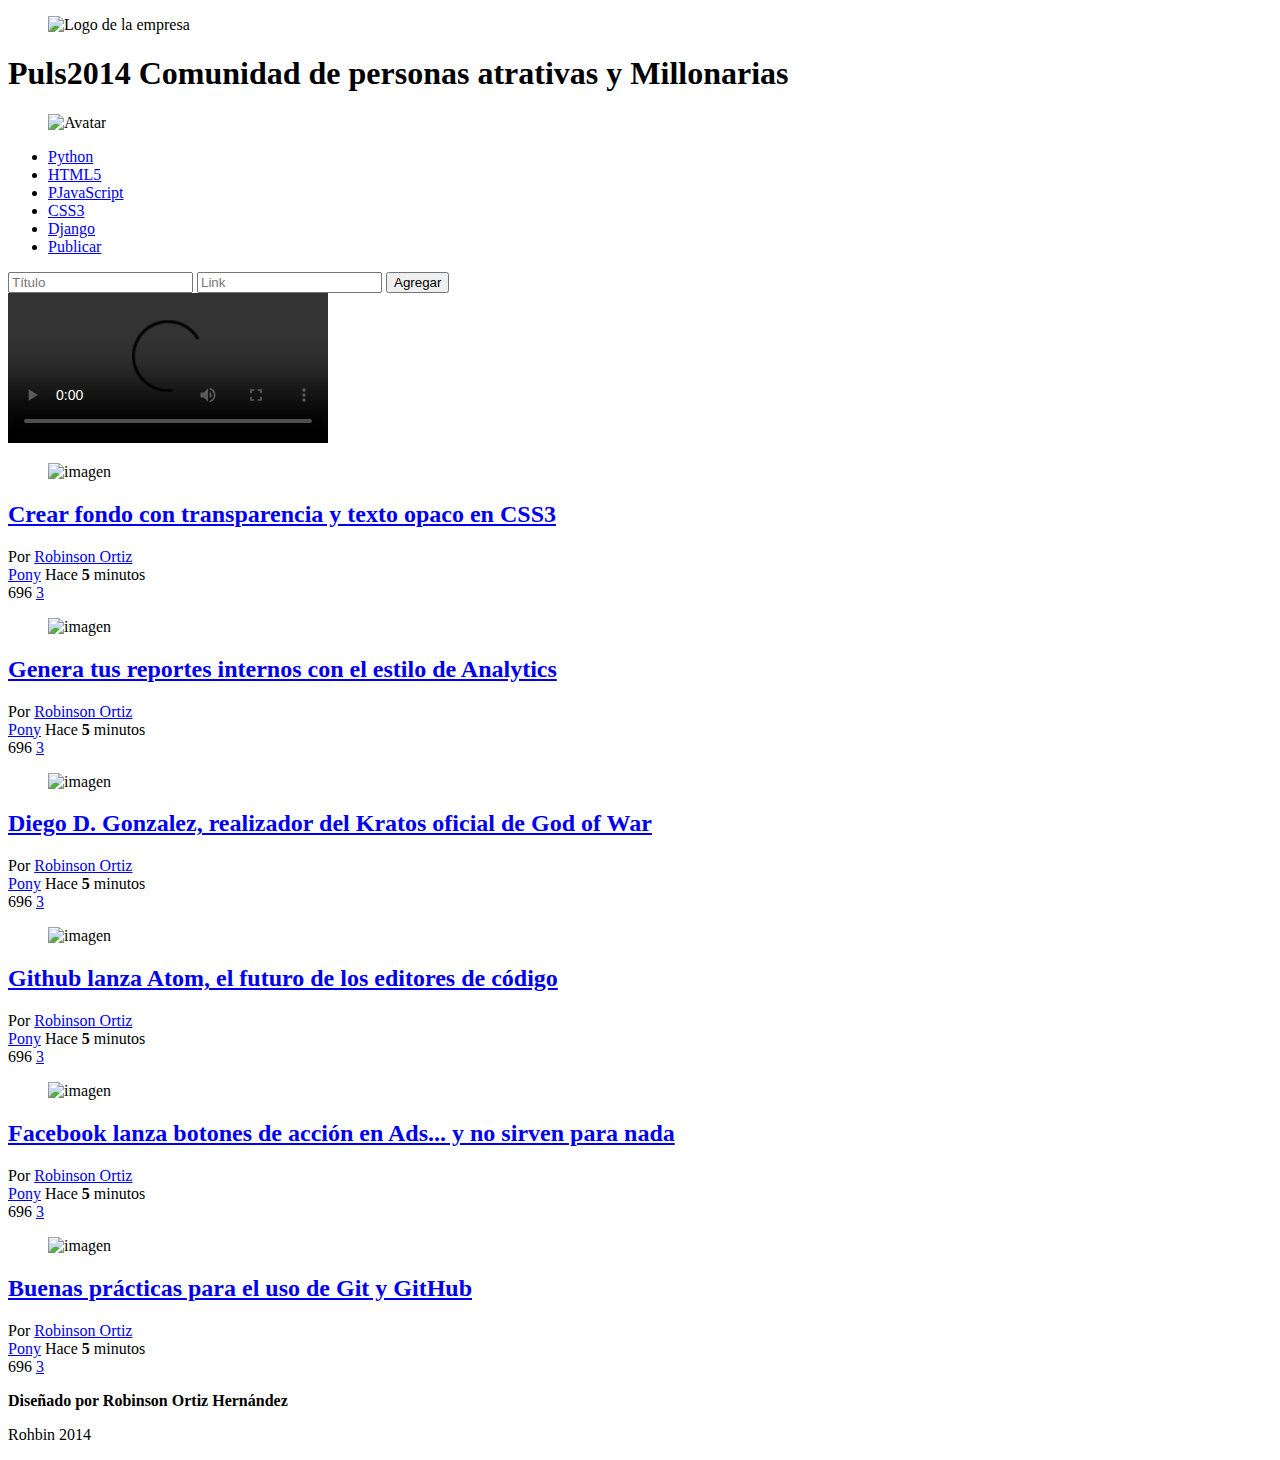
==== index.html @ 175573ba "Copie archivo index.html" ====
<!DOCTYPE html>
<html languaje="es">
<head>
	<meta charset="utf-8" />
	<meta name="description" content="Mi primera página diseñada con etiquetas HTML5" />
	<meta name="viewport" content="width=device-width, minimum-scale=1, maximum-scale=1" />
	<title>Puls 2014</title>
	<link rel="stylesheet" href="css/normalize.css">
	<link rel="stylesheet" href="css/estilos.css">
	<script src="js/prefixfree.js"></script>
</head>
<body>
	<header>
		<figure id="logo">
			<img src="images/logo.png" alt="Logo de la empresa" />
		</figure>
		<h1>Puls2014 Comunidad de personas atrativas y Millonarias</h1>
		<figure id="avatar">
			<img src="images/avatar.jpg" alt="Avatar" />
		</figure>
	</header>
	<nav>
		<ul>
			<li><a href="#">Python</a></li>
			<li><a href="#">HTML5</a></li>
			<li><a href="#">PJavaScript</a></li>
			<li><a href="#">CSS3</a></li>
			<li><a href="#">Django</a></li>
			<li id="publicar_nav">
				<a href="#" class="icon-pluma" id="mostrar_form">Publicar</a>
			</li>
		</ul>
	</nav>
	<form action="" id="formulario" class="formulario">
		<input type="text" placeholder="Título" id="titulo" required>
		<input type="url" placeholder="Link" id="link" required>
		<input type="submit" value="Agregar">
	</form>
	<aside>
		<video width="320" heigth="240" controls>
			<source src="video/lecturas.m4v" type="video/mp4">
			<source src="video/lecturas.ogg" type="video/ogg">
			<!-- Actualiza tunavegador -->
		</video>
	</aside>
	<section id="contenido">
		<article class="item">
			<figure class="imagen_item">
				<img src="images/imagen.jpg" alt="imagen" />
			</figure>
			<h2 class="titulo_item">
				<a href="#">Crear fondo con transparencia y texto opaco en CSS3</a>
			</h2>
			<div class="autor_item">
				Por <a href="#">Robinson Ortiz</a>
			</div>
			<div class="datos_item">
				<a href="#" class="tag_item">Pony</a>
				<span class="fecha_item">
					Hace <strong>5</strong> minutos
				</span>
			</div>
			<div class="votacion">
				<a href="#" class="up icon-flecha-arriba"></a>
				696
				<a href="#" class="down icon-flecha-abajo"></a>
				<a href="#" class="comentarios_item">3</a>
				<a href="#" class="guardar_item icon-estrella"></a>
			</div>
		</article>
		<article class="item">
			<figure class="imagen_item">
				<img src="images/imagen.jpg" alt="imagen" />
			</figure>
			<h2 class="titulo_item">
				<a href="#">Genera tus reportes internos con el estilo de Analytics</a>
			</h2>
			<div class="autor_item">
				Por <a href="#">Robinson Ortiz</a>
			</div>
			<div class="datos_item">
				<a href="#" class="tag_item">Pony</a>
				<span class="fecha_item">
					Hace <strong>5</strong> minutos
				</span>
			</div>
			<div class="votacion">
				<a href="#" class="up icon-flecha-arriba"></a>
				696
				<a href="#" class="down icon-flecha-abajo"></a>
				<a href="#" class="comentarios_item">3</a>
				<a href="#" class="guardar_item icon-estrella"></a>
			</div>
		</article>
		<article class="item">
			<figure class="imagen_item">
				<img src="images/imagen.jpg" alt="imagen" />
			</figure>
			<h2 class="titulo_item">
				<a href="#">Diego D. Gonzalez, realizador del Kratos oficial de God of War</a>
			</h2>
			<div class="autor_item">
				Por <a href="#">Robinson Ortiz</a>
			</div>
			<div class="datos_item">
				<a href="#" class="tag_item">Pony</a>
				<span class="fecha_item">
					Hace <strong>5</strong> minutos
				</span>
			</div>
			<div class="votacion">
				<a href="#" class="up icon-flecha-arriba"></a>
				696
				<a href="#" class="down icon-flecha-abajo"></a>
				<a href="#" class="comentarios_item">3</a>
				<a href="#" class="guardar_item icon-estrella"></a>
			</div>
		</article>
		<article class="item">
			<figure class="imagen_item">
				<img src="images/imagen.jpg" alt="imagen" />
			</figure>
			<h2 class="titulo_item">
				<a href="#">Github lanza Atom, el futuro de los editores de código</a>
			</h2>
			<div class="autor_item">
				Por <a href="#">Robinson Ortiz</a>
			</div>
			<div class="datos_item">
				<a href="#" class="tag_item">Pony</a>
				<span class="fecha_item">
					Hace <strong>5</strong> minutos
				</span>
			</div>
			<div class="votacion">
				<a href="#" class="up icon-flecha-arriba"></a>
				696
				<a href="#" class="down icon-flecha-abajo"></a>
				<a href="#" class="comentarios_item">3</a>
				<a href="#" class="guardar_item icon-estrella"></a>
			</div>
		</article>
		<article class="item">
			<figure class="imagen_item">
				<img src="images/imagen.jpg" alt="imagen" />
			</figure>
			<h2 class="titulo_item">
				<a href="#">Facebook lanza botones de acción en Ads... y no sirven para nada</a>
			</h2>
			<div class="autor_item">
				Por <a href="#">Robinson Ortiz</a>
			</div>
			<div class="datos_item">
				<a href="#" class="tag_item">Pony</a>
				<span class="fecha_item">
					Hace <strong>5</strong> minutos
				</span>
			</div>
			<div class="votacion">
				<a href="#" class="up icon-flecha-arriba"></a>
				696
				<a href="#" class="down icon-flecha-abajo"></a>
				<a href="#" class="comentarios_item">3</a>
				<a href="#" class="guardar_item icon-estrella"></a>
			</div>
		</article>
		<article class="item">
			<figure class="imagen_item">
				<img src="images/imagen.jpg" alt="imagen" />
			</figure>
			<h2 class="titulo_item">
				<a href="#">Buenas prácticas para el uso de Git y GitHub</a>
			</h2>
			<div class="autor_item">
				Por <a href="#">Robinson Ortiz</a>
			</div>
			<div class="datos_item">
				<a href="#" class="tag_item">Pony</a>
				<span class="fecha_item">
					Hace <strong>5</strong> minutos
				</span>
			</div>
			<div class="votacion">
				<a href="#" class="up icon-flecha-arriba"></a>
				696
				<a href="#" class="down icon-flecha-abajo"></a>
				<a href="#" class="comentarios_item">3</a>
				<a href="#" class="guardar_item icon-estrella"></a>
			</div>
		</article>
	</section>
	<footer><p>
			<strong>Diseñado por Robinson Ortiz Hernández</strong>
			</p>
			<p>Rohbin 2014</p>
	</footer>
	<script src="js/jQuery.js"></script>
	<script src="js/formulario.js"></script>
	<script>
		$(function() {
			
		});
	</script>
</body>
</html>
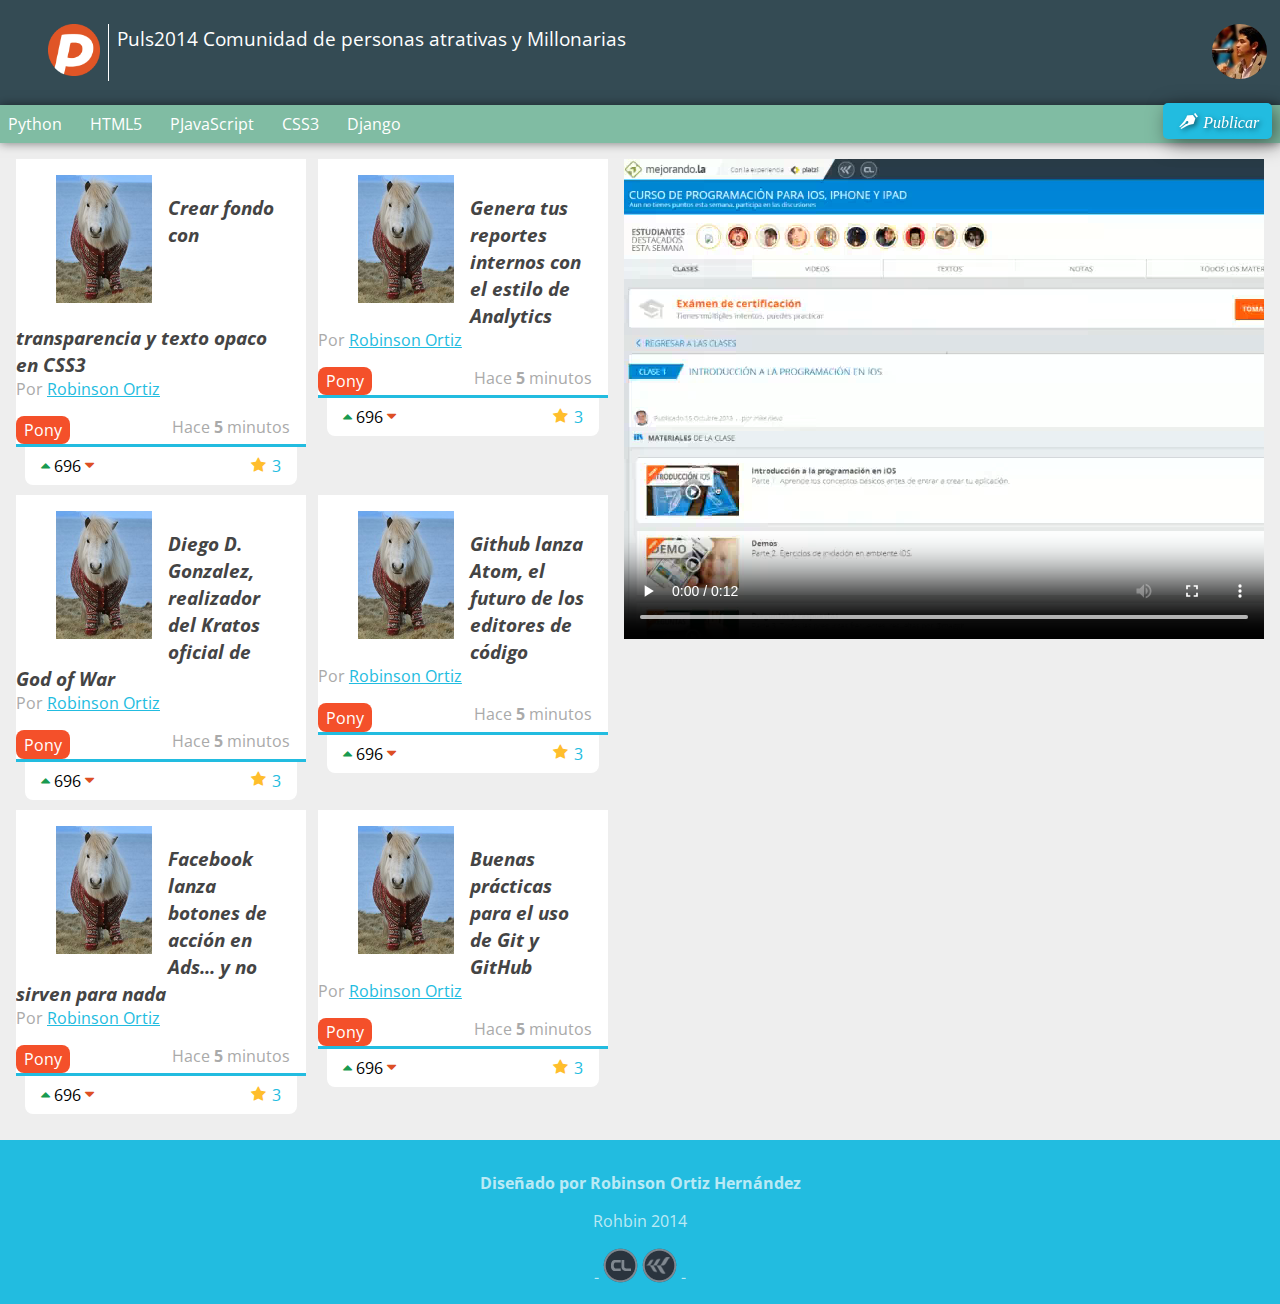
==== commit eda84395: "Clase 6" ====
--- a/index.html
+++ b/index.html
@@ -15,9 +15,7 @@
 			<img src="images/logo.png" alt="Logo de la empresa" />
 		</figure>
 		<h1>Puls2014 Comunidad de personas atrativas y Millonarias</h1>
-		<figure id="avatar">
-			<img src="images/avatar.jpg" alt="Avatar" />
-		</figure>
+		<figure id="avatar"></figure>
 	</header>
 	<nav>
 		<ul>
@@ -37,6 +35,8 @@
 		<input type="submit" value="Agregar">
 	</form>
 	<aside>
+		<div id="clima"></div>
+		<div id="geo"></div>
 		<video width="320" heigth="240" controls>
 			<source src="video/lecturas.m4v" type="video/mp4">
 			<source src="video/lecturas.ogg" type="video/ogg">
@@ -189,13 +189,17 @@
 			</div>
 		</article>
 	</section>
-	<footer><p>
+	<footer>
+		<p>
 			<strong>Diseñado por Robinson Ortiz Hernández</strong>
-			</p>
-			<p>Rohbin 2014</p>
+		</p>
+		<p>Rohbin 2014</p>
+		<div class="logosimbolos"></div>
 	</footer>
 	<script src="js/jQuery.js"></script>
 	<script src="js/formulario.js"></script>
+	<script src="js/geo.js"></script>
+	<script src="js/ajax.js"></script>
 	<script>
 		$(function() {
 			
--- a/css/estilos.css
+++ b/css/estilos.css
@@ -0,0 +1,329 @@
+@import url(http://fonts.googleapis.com/css?family=Open+Sans:300italic,700italic,400,700);
+
+@font-face {
+	font-family: 'iconos_pulsa';
+	src:url('../fonts/iconos_pulsa.eot?-cdjuk8');
+	src:url('../fonts/iconos_pulsa.eot?#iefix-cdjuk8') format('embedded-opentype'),
+		url('../fonts/iconos_pulsa.woff?-cdjuk8') format('woff'),
+		url('../fonts/iconos_pulsa.ttf?-cdjuk8') format('truetype'),
+		url('../fonts/iconos_pulsa.svg?-cdjuk8#iconos_pulsa') format('svg');
+	font-weight: normal;
+	font-style: normal;
+}
+
+[class^="icon-"], [class*=" icon-"] {
+	font-family: 'iconos_pulsa';
+	speak: none;
+	font-style: normal;
+	font-weight: normal;
+	font-variant: normal;
+	text-transform: none;
+	line-height: 1;
+
+	/* Better Font Rendering =========== */
+	-webkit-font-smoothing: antialiased;
+	-moz-osx-font-smoothing: grayscale;
+}
+
+.icon-pluma:before {
+	content: "\e600";
+	margin-right: 0.8em;	
+}
+.icon-flecha-arriba:before {
+	content: "\e601";
+	color: #199a50;
+}
+.icon-flecha-abajo:before {
+	content: "\e602";
+	color: #DD4F24;
+}
+.icon-estrella:before {
+	content: "\e603";
+	color: #FFBE2C;
+	margin-right: 0.4em;
+	position: relative;
+	top: 0.1em;
+}
+
+a {
+	color: #22BCE0;
+}
+
+aside {
+	display: none;
+}
+
+body {
+	background: #EEEEEE;
+	font-family: "Open Sans";
+	font-size: 16px;
+}
+
+footer {
+	background: #22BCE0;
+	color: rgba(255,255,255,0.7);
+	padding: 1em;
+	text-align: center; /* Centra horizontalmente, line-height: centra verticalmente*/
+}
+
+footer p:first-child {	
+	margin-bottom: 0;
+}
+
+footer p:last-child {
+	margin-top: 0;
+}
+
+footer p:last-child:after {
+	content: " -";
+}
+
+footer p:last-child:before {
+	content: "- ";
+}
+
+header {
+	background: #344B54;
+	color: white;
+	overflow: hidden;
+	padding: 0.5em;
+	position: relative;
+}
+
+header figure {
+	float: left;
+}
+
+header h1 {
+	font-size: 1.2em;
+	font-weight: normal;
+	margin: 0.9em 70px 0 0;
+}
+
+header #avatar {
+	margin: 1.5em 0.8em 0 0;
+	position: absolute;
+	right: 0;
+	top: 0;
+}
+
+header #avatar img {
+	border-radius: 50%;
+	width: 55px;
+}
+
+header #logo {
+	border-right: 1px solid white;
+	margin-right: 0.5em;
+	padding-right: 0.5em;
+	
+	/*-moz-transform: rotate(90deg);
+	-o-transform: rotate(90deg);
+	-ms-transform: rotate(90deg);*/
+}
+
+header #logo img {
+	transition:0.5s;
+	width: 52px;
+}
+
+header #logo img:hover {
+	-webkit-transform:rotate(360deg);	
+}
+nav {
+	background: #80BCA3;
+	box-shadow: rgba(0,0,0,0.5) 0 0 10px;
+	padding: 0 6.6em 0 0;
+	position: relative;
+}
+
+nav ul {
+	list-style: none;
+	margin: 0;
+	padding: 0;
+}
+
+nav ul li {
+	display: inline-block;
+	margin: 0 0.5em 0 0;
+}
+
+nav ul li a {
+	color: white;
+	display: block;
+	padding: 0.5em;
+	text-decoration: none;
+	transition:0.8s;
+}
+
+nav ul li a:hover {
+	background: #343B54;
+}
+
+nav ul #publicar_nav {
+	position: absolute;
+	right: 0;
+	top: -0.1em;
+}
+
+nav ul #publicar_nav a {
+	background: #22BCE0;
+	border-radius: 5px;
+	box-shadow: rgba(0,0,0,0.5) 5px 5px 20px;
+	font-style: italic;
+	padding: 0.6em 0.8em 0.6em 2.5em;
+	text-shadow: rgba(0,0,0,0.5) 2px 2px 5px;
+}
+
+nav ul #publicar_nav a:before {
+	left: 1em;
+	position: absolute;
+	top: 0.6em;
+}
+nav ul #publicar_nav a:hover:before {
+	left: 0.2em;
+	font-size: 1.5em;
+	top: 0.2em;
+}
+
+#contenido {
+	margin: 1em; 
+}
+
+#contenido .item {
+	background: white;
+	border-bottom: 3px solid #22BCE0;
+	margin-bottom: 3em;
+	min-height: 148px;
+	position: relative;
+}
+
+#contenido .item .autor_item {
+	color: #AAA;
+}
+
+#contenido .item .datos_item {
+	margin: 1em 1em 0 0;
+}
+
+#contenido .item .datos_item .fecha_item {
+	color: #AAA;
+	float: right;
+}
+
+#contenido .item .datos_item .tag_item {
+	background: #F4502A;
+	border-radius: 0.5em;
+	color: white;
+	display: inline-block;
+	padding: 0.2em 0.5em;
+	text-decoration: none;
+}
+
+#contenido .item .imagen_item {
+	float: left;
+	margin-right: 1em;
+}
+
+#contenido .item .imagen_item img {
+	width: 96px;
+}
+
+#contenido .item .titulo_item {
+	font-size: 1.2em;
+	font-style: italic;
+	margin-bottom: 0;
+	padding: 1em 1em 0 0;
+}
+
+#contenido .item .titulo_item a {
+	color: #444;
+	text-decoration: none;
+}
+
+#contenido .item .votacion {
+	background: white;
+	border-radius: 0 0 0.5em 0.5em;
+	left: 3%;
+	margin-top: 3px; 
+	padding: 0.5em 1em;
+	position: absolute;
+	right: 3%;
+	top: 100%;
+}
+
+#contenido .item .votacion a {
+	text-decoration: none;
+}
+
+#contenido .item .votacion .comentarios_item,
+#contenido .item .votacion .guardar_item {
+	float: right;
+}
+
+@media screen and (min-width: 800px) {
+	#contenido {
+		overflow: hidden;
+	}
+
+	#contenido .item {
+		float: left;
+		width: 49%;
+	}
+
+	#contenido .item:nth-child(odd) { /* Selector de pseudo código para seleccionar lugares impares -odd- pares */
+		margin-right: 2%;
+	}
+
+@media screen and (min-width: 1000px) {
+	aside {
+		display: block;
+		float: right;
+		margin: 1em;
+	}
+
+	aside video {
+		width: 100%;
+	}
+}
+
+/* Formularios */
+
+.formulario {
+	display: none;
+	text-align: right;
+	padding: 1em;
+}
+
+.formulario input {
+	border: 1px solid #ccc;
+	border-radius: 5px;
+	padding: 0.2em 0.6em;
+}
+
+.formulario input[type="text"],
+.formulario input[type="url"] {
+	border: 1px solid #888;
+}
+
+.formulario input[type="submit"] {
+	background: #22BCE0;
+	border: 1px solid #22BCE0;
+	box-shadow: rgba(0,0,0,0.5) 5px 5px 20px;
+	font-style: italic;
+	text-shadow: rgba(0,0,0,0.5) 2px 2px 5px;
+	color: #fff;
+}
+
+
+
+
+
+
+
+
+
+
+
+
+
